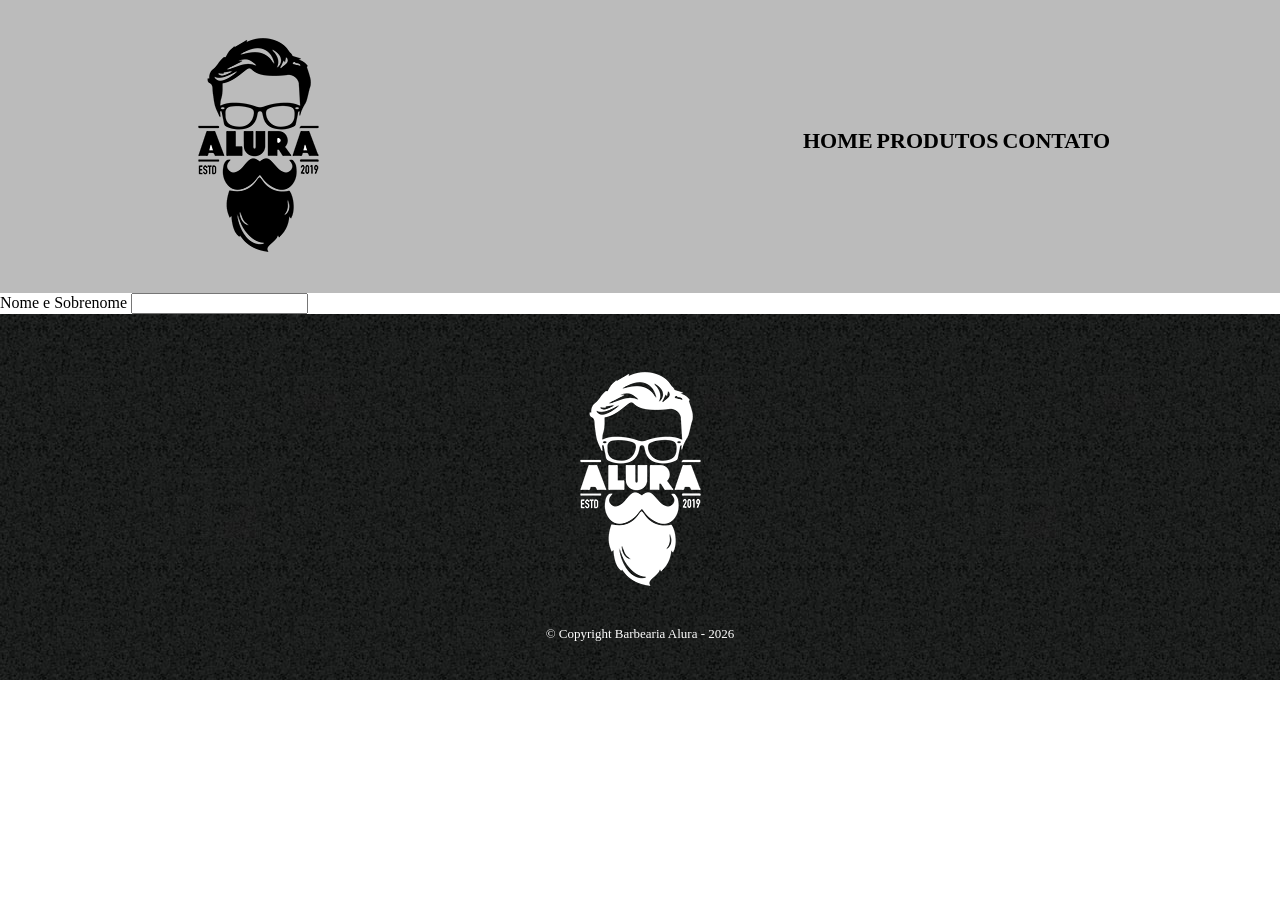
==== contato.html @ 16b32fc0 "contato" ====
<!DOCTYPE html>
<html lang="pt-br">
<head>
    <meta charset="UTF-8">
    <meta name="viewport" content="width=device-width, initial-scale=1.0">
    <title>Contato - Barbearia Alura</title>
    <link rel="stylesheet" href="reset.css">
    <link rel="stylesheet" href="style.css">
</head>
<body>
    <header>
        <div class="caixa">
            <h1><img src="logo.png" alt=""></h1>
            <nav>
                <ul>
                    <li><a href="index.html">Home</a></li>
                    <li><a href="produtos.html">Produtos</a></li>
                    <li><a href="contato.html">Contato</a></li>
                </ul>
            </nav>
        </div>
    </header>

    <main>
        <form action="">
            <label for="nomesobrenome"> Nome e Sobrenome</label>
            <input type="text" id="nomesobrenome">
        </form>
    </main>

    <footer>
        <img src="logo-branco.png" alt="">
        <p class="copyright">&copy; Copyright Barbearia Alura - 2026</p>
    </footer>
    
</body>
</html>
---- style.css ----
header{
    background: #BBBBBB;
    padding: 20px 0;
}

.caixa{
    position: relative;
    width: 940px;
    margin: 0 auto;
}

nav{
    position:absolute;
    top: 110px;
    right: 0;
}

nav li{
    display: inline;
    margin: 0 0 15px;
}

nav a {
    text-transform: uppercase;
    color: #000000;
    font-weight: bold;
    font-size: 22px;
    text-decoration: none;
}

nav a:hover {
    color: #c78c19;
    text-decoration: underline;
}

.produtos li:hover{
    border-color: #c78c19;
}

.produtos li:active{
    border-color: #088c19;
}

.produtos li:hover h2{
    font-size:34px;
}

.produtos{
    width: 940px;
    margin: 0 auto;
    padding: 50px 0;
}

.produtos li{
    display: inline-block;
    text-align: center;
    width: 30%;
    vertical-align: top;
    margin: 0 1.5%;
    padding: 30px 20px;
    box-sizing: border-box;
    border: 2px solid #000000;
    border-radius: 10px;
}

.produtos h2{
    font-size: 30px;
    font-weight: bold;
}

.produtos-descricao{
    font-size: 18px;
}

.produtos-preco{
    font-size: 22px;
    font-weight: bold;
    margin-top: 10px;
}

footer{
    text-align: center;
    background: url("bg.jpg");
    padding: 40px 0;
}

.copyright {
    color: #FFFFFF;
    font-size: 13px;
    margin: 20px 0 0;
}
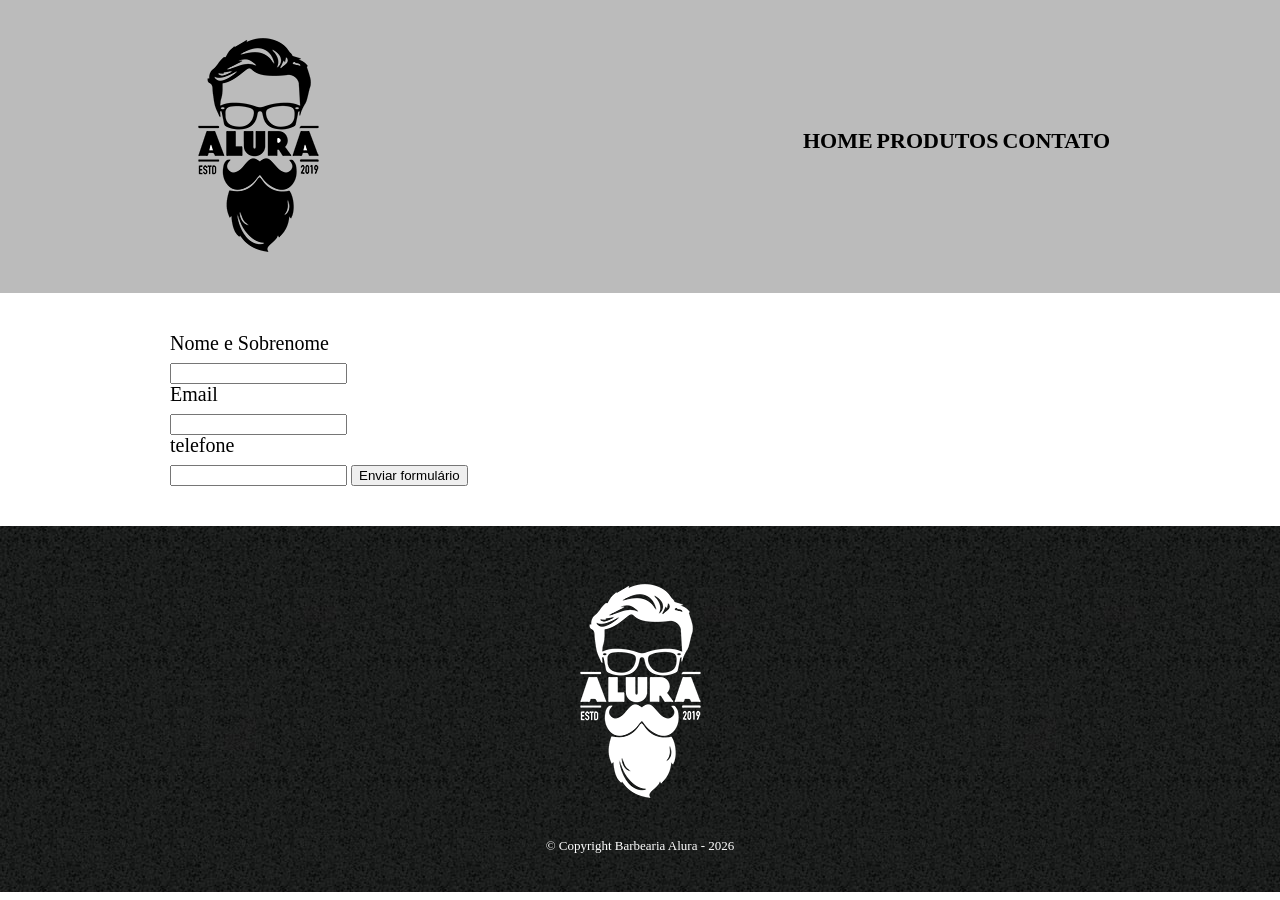
==== commit fb917c41: "label" ====
--- a/contato.html
+++ b/contato.html
@@ -24,7 +24,15 @@
     <main>
         <form action="">
             <label for="nomesobrenome"> Nome e Sobrenome</label>
-            <input type="text" id="nomesobrenome">
+            <input type="text" id="nomesobrenome"> 
+
+            <label for="email">Email</label>
+            <input type="text" id="email">
+
+            <label for="telefone">telefone</label>
+            <input type="text" id="telefone">
+
+            <input type="submit" value="Enviar formulário">
         </form>
     </main>
 
--- a/style.css
+++ b/style.css
@@ -88,4 +88,19 @@
     color: #FFFFFF;
     font-size: 13px;
     margin: 20px 0 0;
+}
+
+main{
+    width: 940px;
+    margin: 0 auto;
+}
+
+form{
+    margin: 40px 0;
+}
+
+form label{
+    display: block;
+    font-size: 20px;
+    margin:0 0 10px;
 }
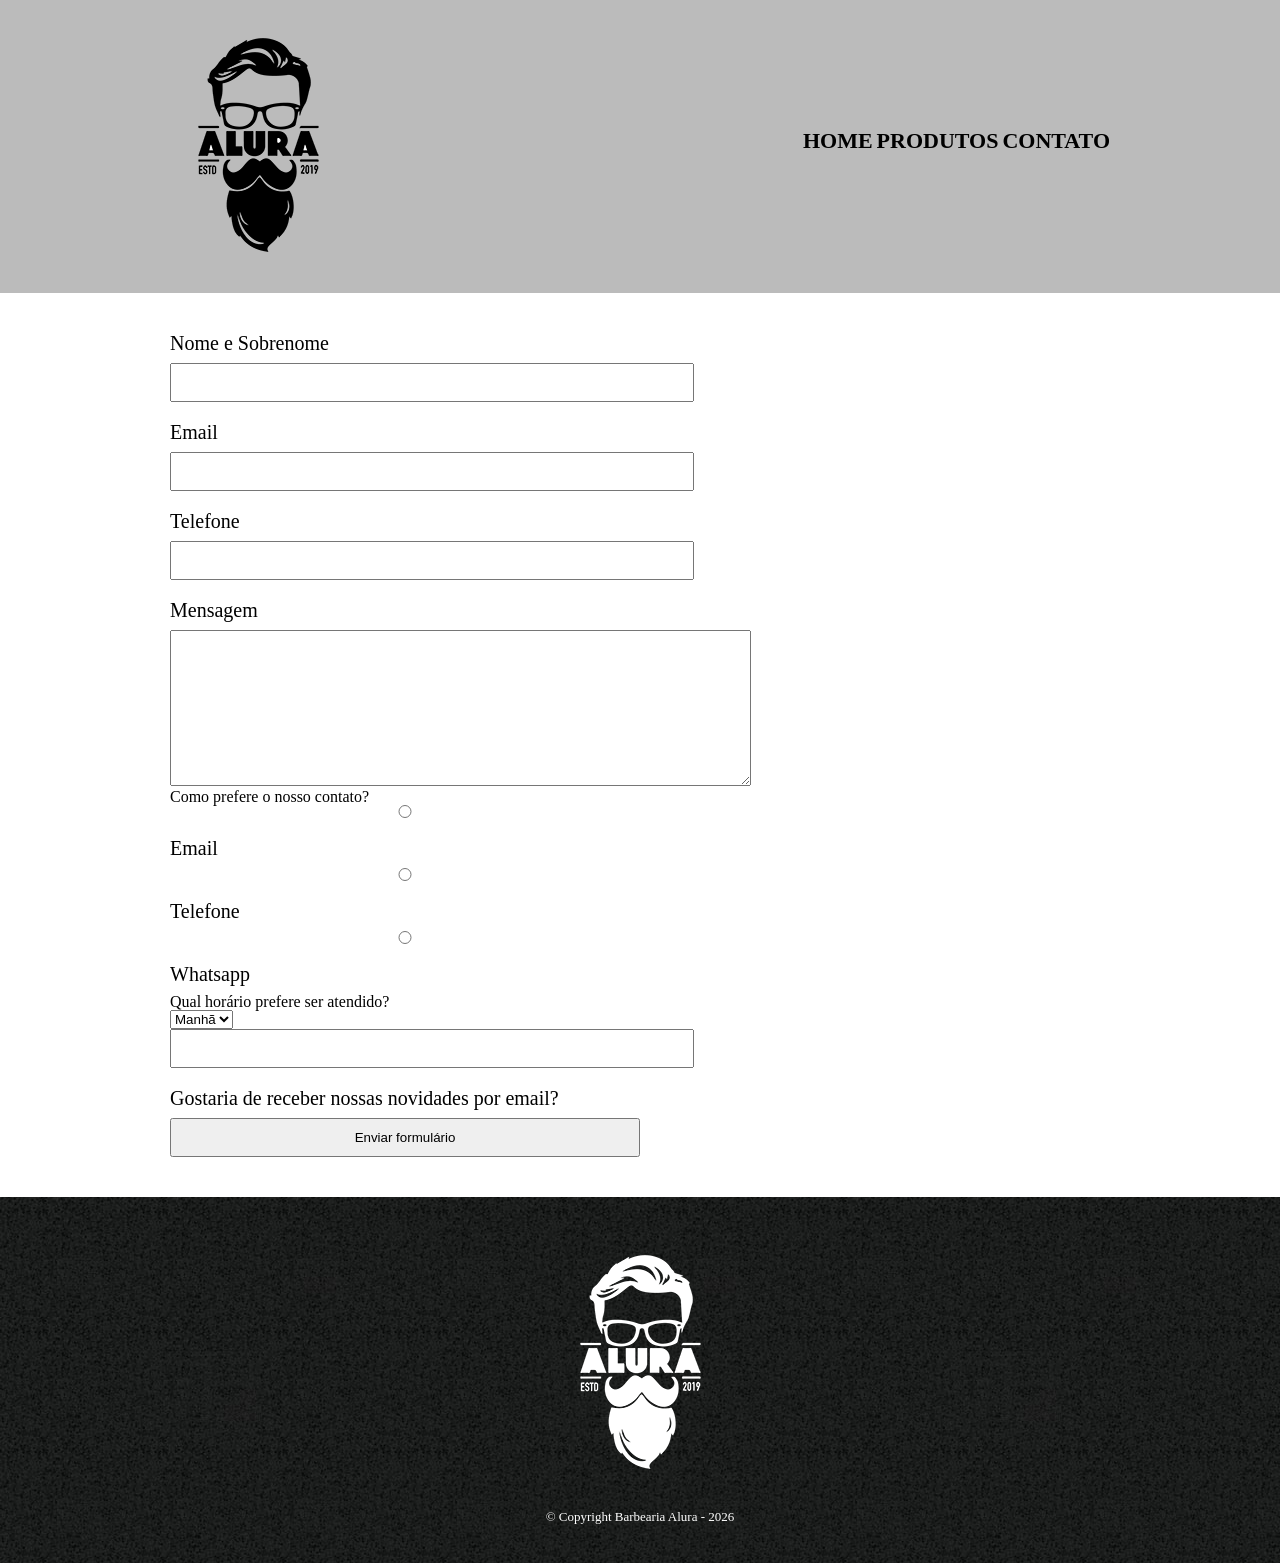
==== commit 7aec0952: "chechbox" ====
--- a/contato.html
+++ b/contato.html
@@ -29,8 +29,39 @@
             <label for="email">Email</label>
             <input type="text" id="email">
 
-            <label for="telefone">telefone</label>
+            <label for="telefone">Telefone</label>
             <input type="text" id="telefone">
+
+            <label for="mensagem">Mensagem</label>
+            <textarea id="mensagem" cols="70" rows="10"></textarea>
+
+            <div>
+                <p>Como prefere o nosso contato?</p>
+                <label for="radio-email">
+                    <input type="radio" name="contato" value="email" id="radio-email">
+                    Email
+                </label>
+                <label>
+                    <input type="radio" name="contato" value="telefone" id="radio-email">
+                    Telefone
+                </label>
+                <label for="radio-whatsapp">
+                    <input type="radio" name="contato" value="whatsapp">
+                    Whatsapp
+                </label>
+            </div>
+            <div>
+                <p>Qual horário prefere ser atendido?</p>
+                <select>
+                    <option>Manhã</option>
+                    <option>Tarde</option>
+                    <option>Noite</option>
+                </select>
+            </div>
+            <label class="checkbox">
+                <input type="chechbox">
+                Gostaria de receber nossas novidades por email?
+            </label>
 
             <input type="submit" value="Enviar formulário">
         </form>
--- a/style.css
+++ b/style.css
@@ -103,4 +103,11 @@
     display: block;
     font-size: 20px;
     margin:0 0 10px;
+}
+
+form input{
+    display:block;
+    margin: 0 0 20px;
+    padding:10px 25px;
+    width:50%;
 }
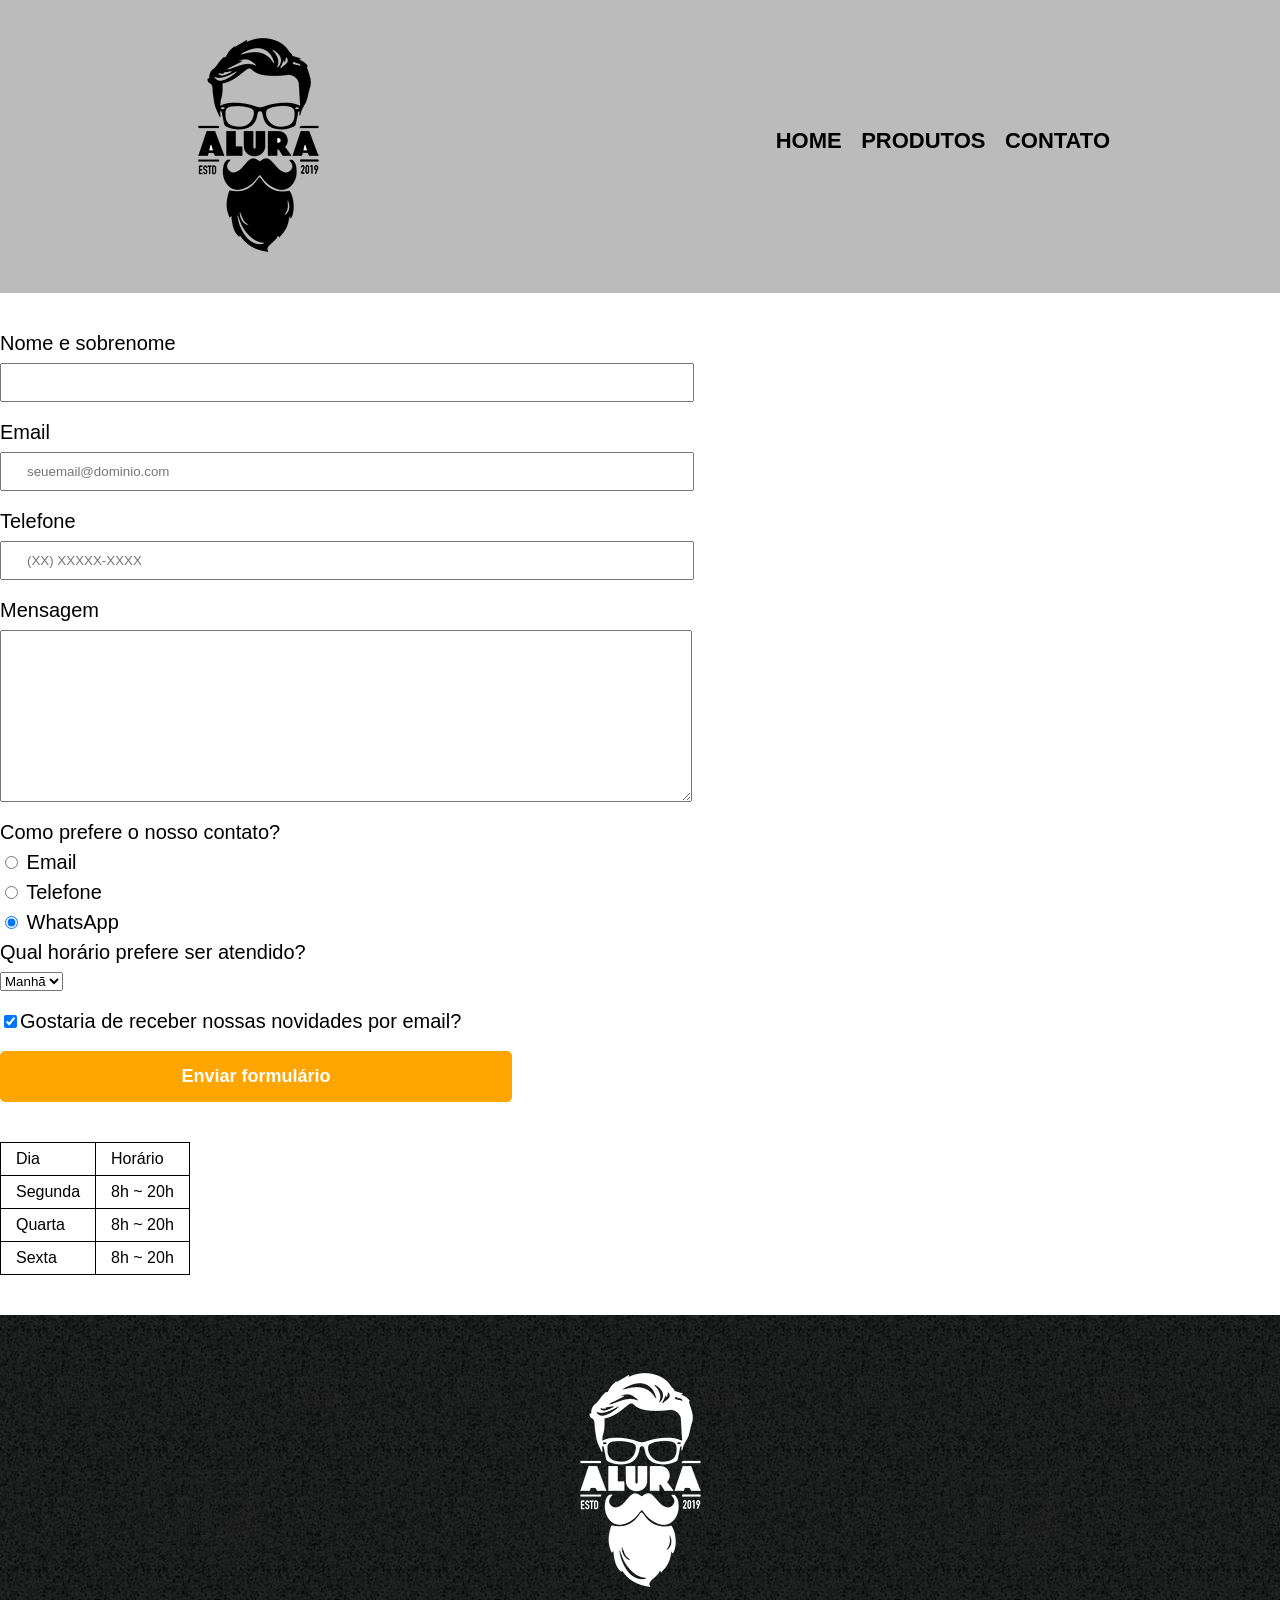
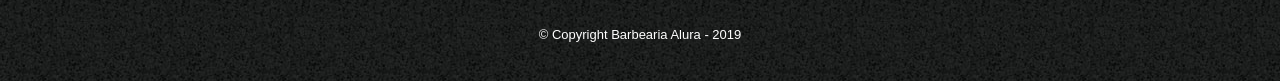
==== commit af47aa6a: "final" ====
--- a/contato.html
+++ b/contato.html
@@ -1,76 +1,87 @@
 <!DOCTYPE html>
-<html lang="pt-br">
-<head>
-    <meta charset="UTF-8">
-    <meta name="viewport" content="width=device-width, initial-scale=1.0">
-    <title>Contato - Barbearia Alura</title>
-    <link rel="stylesheet" href="reset.css">
-    <link rel="stylesheet" href="style.css">
-</head>
-<body>
-    <header>
-        <div class="caixa">
-            <h1><img src="logo.png" alt=""></h1>
-            <nav>
-                <ul>
-                    <li><a href="index.html">Home</a></li>
-                    <li><a href="produtos.html">Produtos</a></li>
-                    <li><a href="contato.html">Contato</a></li>
-                </ul>
-            </nav>
-        </div>
-    </header>
+<html>
+	<head>
+		<meta charset="UTF-8">
+		<title>Contato - Barbearia Alura</title>
 
-    <main>
-        <form action="">
-            <label for="nomesobrenome"> Nome e Sobrenome</label>
-            <input type="text" id="nomesobrenome"> 
+		<link rel="stylesheet" href="reset.css">
+		<link rel="stylesheet" href="style.css">
+	</head>
+	<body>
+		<header>
+			<div class="caixa">
+				<h1><img src="logo.png" alt="Logo da Barbearia Alura"></h1>
 
-            <label for="email">Email</label>
-            <input type="text" id="email">
+				<nav>
+					<ul>
+						<li><a href="index.html">Home</a></li>
+						<li><a href="produtos.html">Produtos</a></li>
+						<li><a href="contato.html">Contato</a></li>
+					</ul>
+				</nav>
+			</div>
+		</header>
 
-            <label for="telefone">Telefone</label>
-            <input type="text" id="telefone">
+		<main>
+			<form>
+				<label for="nomesobrenome">Nome e sobrenome</label>
+				<input type="text" id="nomesobrenome" class="input-padrao" required>
 
-            <label for="mensagem">Mensagem</label>
-            <textarea id="mensagem" cols="70" rows="10"></textarea>
+				<label for="email">Email</label>
+				<input type="email" id="email" class="input-padrao" required placeholder="seuemail@dominio.com">
 
-            <div>
-                <p>Como prefere o nosso contato?</p>
-                <label for="radio-email">
-                    <input type="radio" name="contato" value="email" id="radio-email">
-                    Email
-                </label>
-                <label>
-                    <input type="radio" name="contato" value="telefone" id="radio-email">
-                    Telefone
-                </label>
-                <label for="radio-whatsapp">
-                    <input type="radio" name="contato" value="whatsapp">
-                    Whatsapp
-                </label>
-            </div>
-            <div>
-                <p>Qual horário prefere ser atendido?</p>
-                <select>
-                    <option>Manhã</option>
-                    <option>Tarde</option>
-                    <option>Noite</option>
-                </select>
-            </div>
-            <label class="checkbox">
-                <input type="chechbox">
-                Gostaria de receber nossas novidades por email?
-            </label>
+				<label for="telefone">Telefone</label>
+				<input type="tel" id="telefone" class="input-padrao" required placeholder="(XX) XXXXX-XXXX">
 
-            <input type="submit" value="Enviar formulário">
-        </form>
-    </main>
+				<label for="mensagem">Mensagem</label>
+				<textarea cols="70" rows="10" id="mensagem" class="input-padrao" required></textarea>
 
-    <footer>
-        <img src="logo-branco.png" alt="">
-        <p class="copyright">&copy; Copyright Barbearia Alura - 2026</p>
-    </footer>
-    
-</body>
-</html> +				<fieldset>
+					<legend>Como prefere o nosso contato?</legend>
+					<label for="radio-email"><input type="radio" name="contato" value="email" id="radio-email"> Email</label>
+					
+					<label for="radio-telefone"><input type="radio" name="contato" value="telefone" id="radio-telefone"> Telefone</label>
+					
+					<label for="radio-whatsapp"><input type="radio" name="contato" value="whatsapp" id="radio-whatsapp" checked> WhatsApp</label>
+				</fieldset>
+
+				<fieldset>
+					<legend>Qual horário prefere ser atendido?</legend>
+					<select>
+						<option>Manhã</option>
+						<option>Tarde</option>
+						<option>Noite</option>
+					</select>
+				</fieldset>
+
+				<label class="checkbox"><input type="checkbox" checked>Gostaria de receber nossas novidades por email?</label>
+
+				<input type="submit" value="Enviar formulário" class="enviar">
+			</form>
+
+			<table>
+				<tr>
+					<td>Dia</td>
+					<td>Horário</td>
+				</tr>
+				<tr>
+					<td>Segunda</td>
+					<td>8h ~ 20h</td>
+				</tr>
+				<tr>
+					<td>Quarta</td>
+					<td>8h ~ 20h</td>
+				</tr>
+				<tr>
+					<td>Sexta</td>
+					<td>8h ~ 20h</td>
+				</tr>
+			</table>
+		</main>
+
+		<footer>
+			<img src="logo-branco.png" alt="Logo da Barbearia Alura">
+			<p class="copyright">&copy; Copyright Barbearia Alura - 2019</p>
+		</footer>
+	</body>
+</html>
--- a/style.css
+++ b/style.css
@@ -1,113 +1,268 @@
-header{
-    background: #BBBBBB;
-    padding: 20px 0;
-}
-
-.caixa{
-    position: relative;
-    width: 940px;
-    margin: 0 auto;
-}
-
-nav{
-    position:absolute;
-    top: 110px;
-    right: 0;
-}
-
-nav li{
-    display: inline;
-    margin: 0 0 15px;
+body {
+	font-family: 'Montserrat', sans-serif;
+}
+
+header {
+	background: #BBBBBB;
+	padding: 20px 0;
+}
+
+.caixa {
+	position: relative;
+	width: 940px;
+	margin: 0 auto;
+}
+
+nav {
+	position: absolute;
+	top: 110px;
+	right: 0;
+}
+
+nav li {
+	display: inline;
+	margin: 0 0 0 15px;
 }
 
 nav a {
-    text-transform: uppercase;
-    color: #000000;
-    font-weight: bold;
-    font-size: 22px;
-    text-decoration: none;
+	text-transform: uppercase;
+	color: #000000;
+	font-weight: bold;
+	font-size: 22px;
+	text-decoration: none;
 }
 
 nav a:hover {
-    color: #c78c19;
-    text-decoration: underline;
-}
-
-.produtos li:hover{
-    border-color: #c78c19;
-}
-
-.produtos li:active{
-    border-color: #088c19;
-}
-
-.produtos li:hover h2{
-    font-size:34px;
-}
-
-.produtos{
-    width: 940px;
-    margin: 0 auto;
-    padding: 50px 0;
-}
-
-.produtos li{
-    display: inline-block;
-    text-align: center;
-    width: 30%;
-    vertical-align: top;
-    margin: 0 1.5%;
-    padding: 30px 20px;
-    box-sizing: border-box;
-    border: 2px solid #000000;
-    border-radius: 10px;
-}
-
-.produtos h2{
-    font-size: 30px;
-    font-weight: bold;
-}
-
-.produtos-descricao{
-    font-size: 18px;
-}
-
-.produtos-preco{
-    font-size: 22px;
-    font-weight: bold;
-    margin-top: 10px;
-}
-
-footer{
-    text-align: center;
-    background: url("bg.jpg");
-    padding: 40px 0;
+	color: #C78C19;
+	text-decoration: underline;
+}
+
+.produtos {
+	width: 940px;
+	margin: 0 auto;
+	padding: 50px 0;
+}
+
+.produtos li {
+	display: inline-block;
+	text-align: center;
+	width: 30%;
+	vertical-align: top;
+	margin: 0 1.5%;
+	padding: 30px 20px;
+	box-sizing: border-box;
+	border: 2px solid #000000;
+	border-radius: 10px;
+}
+
+.produtos li:hover {
+	border-color: #C78C19;
+}
+
+.produtos li:active {
+	border-color: #088C19;	
+}
+
+.produtos li:hover h2 {
+	font-size: 34px;
+}
+
+.produtos h2 {
+	font-size: 30px;
+	font-weight: bold;
+}
+
+.produto-descricao {
+	font-size: 18px;
+}
+
+.produto-preco {
+	font-size: 22px;
+	font-weight: bold;
+	margin-top: 10px;
+}
+
+footer {
+	text-align: center;
+	background: url("bg.jpg");
+	padding: 40px 0;
 }
 
 .copyright {
-    color: #FFFFFF;
-    font-size: 13px;
-    margin: 20px 0 0;
-}
-
-main{
-    width: 940px;
-    margin: 0 auto;
-}
-
-form{
-    margin: 40px 0;
-}
-
-form label{
-    display: block;
-    font-size: 20px;
-    margin:0 0 10px;
-}
-
-form input{
-    display:block;
-    margin: 0 0 20px;
-    padding:10px 25px;
-    width:50%;
+	color: #FFFFFF;
+	font-size: 13px;
+	margin: 20px 0 0;
+}
+
+main {
+	
+}
+
+form {
+	margin: 40px 0;
+}
+
+form label, form legend {
+	display:block;
+	font-size: 20px;
+	margin: 0 0 10px;
+}
+
+.input-padrao {
+	display: block;
+	margin: 0 0 20px;
+	padding: 10px 25px;
+	width: 50%;
+}
+
+.checkbox {
+	margin: 20px 0;
+}
+
+.enviar {
+	width:40%;
+	padding: 15px 0;
+	background: orange;
+	color: white;
+	font-weight: bold;
+	font-size: 18px;
+	border: none;
+	border-radius: 5px;
+	transition: 1s all;
+	cursor: pointer;
+}
+
+.enviar:hover {
+	background: darkorange;
+	transform: scale(1.2);
+}
+
+table {
+	margin: 20px 0 40px;
+}
+
+thead {
+	background: #555555;
+	color: white;
+	font-weight: bold;
+}
+
+td, th {
+	border: 1px solid #000000;
+	padding: 8px 15px;
+}
+
+
+/* css da página inicial */
+.banner {
+	width:100%;
+}
+
+.titulo-principal {
+	text-align: center;
+	font-size: 2em;
+	margin: 0 0 1em;
+	clear: left;
+}
+
+.principal {
+	padding: 3em 0;
+	background: #FEFEFE;
+	width: 940px;
+	margin: 0 auto;
+}
+
+.principal p {
+	margin: 0 0 1em;
+}
+
+.principal strong {
+	font-weight: bold;
+}
+
+.principal em {
+	font-style: italic;
+}
+
+.utensilios {
+	width: 120px;
+	float: left;
+	margin: 0 20px 20px 0;
+}
+
+.mapa {
+	padding: 3em 0;
+	background: linear-gradient(#FEFEFE, #888888);
+}
+
+.mapa-conteudo {
+	width: 940px;
+	margin: 0 auto;
+}
+
+.mapa p {
+	margin: 0 0 2em;
+	text-align: center;
+}
+
+.beneficios {
+	padding: 3em 0;
+	background: #888888;
+}
+
+.conteudo-beneficios {
+	width: 640px;
+	margin: 0 auto;
+}
+
+.lista-beneficios {
+	width: 40%;
+	display: inline-block;
+	vertical-align: top;
+}
+
+.itens {
+	line-height: 1.5;
+}
+
+.itens:first-child {
+	font-weight: bold;
+}
+
+.itens:before {
+	content: "🟊";
+}
+
+.imagem-beneficios {
+	width: 60%;
+	opacity: 1;
+	transition: 400ms;
+	box-shadow: 10px 10px 10px 0 #000000;
+}
+
+.imagem-beneficios:hover {
+	opacity: 0.3;
+}
+
+.video {
+	width: 560px;
+	margin: 2em auto;
+}
+
+@media screen and (max-width: 480px) {
+	.caixa, .principal, .conteudo-beneficios, .mapa-conteudo, .video {
+		width: auto;
+	}
+
+	h1 {
+		text-align: center;
+	}
+
+	nav {
+		position: static;
+	}
+
+	.lista-beneficios, .imagem-beneficios {
+		width: 100%;
+	}
 }
